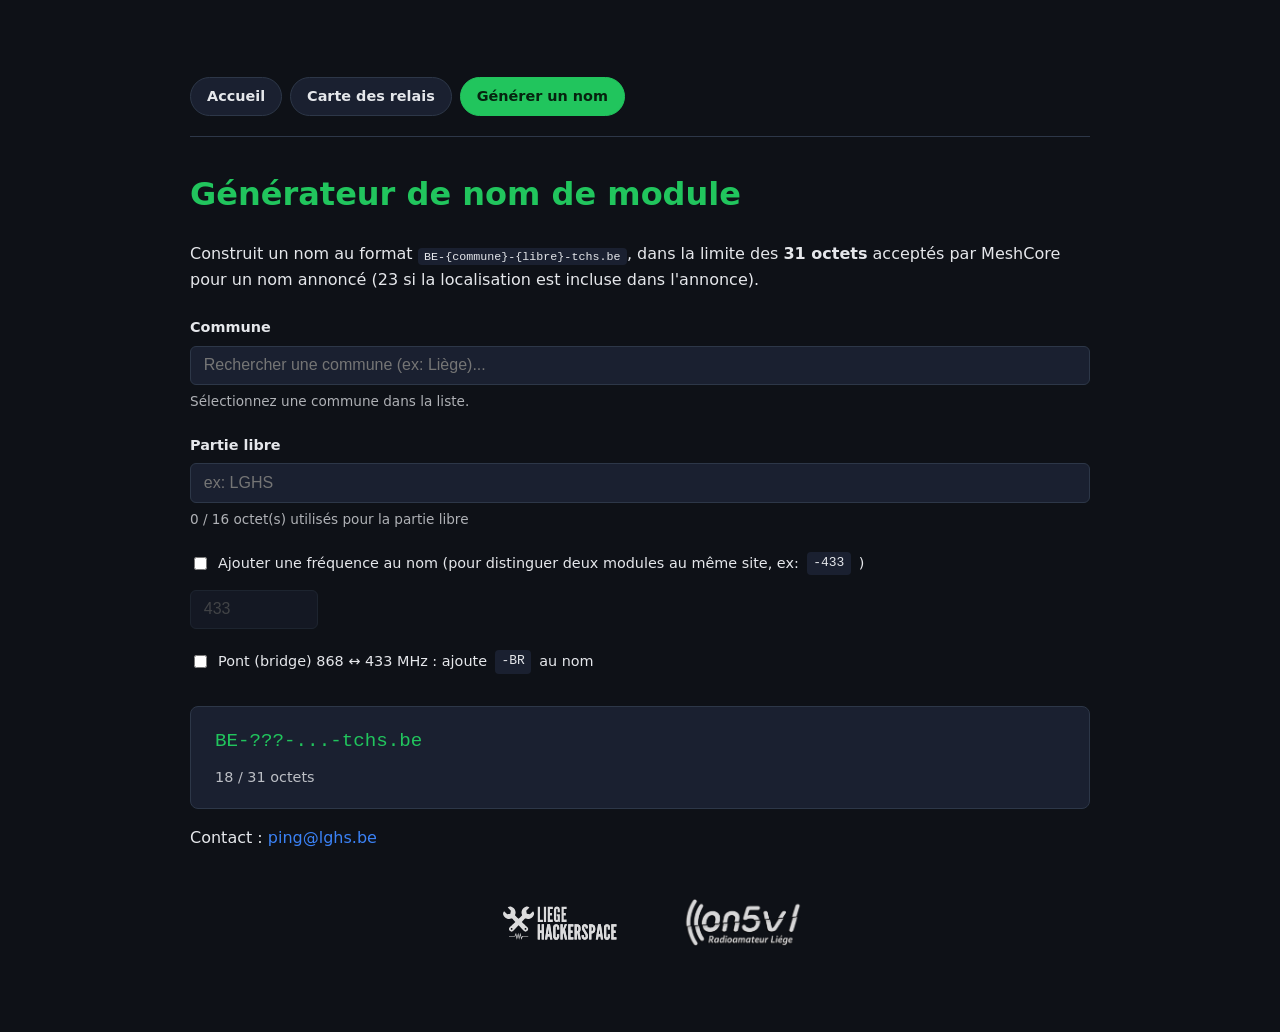
==== nommage.html @ 4352b943 "Add relay map, module name generator, and shared navigation Carte des relais (carte.html) : position" ====
<!doctype html>
<html lang="fr">
  <head>
    <meta charset="utf-8">
    <title>Générateur de nom – Tchiniss.net</title>
    <meta name="viewport" content="width=device-width, initial-scale=1">
    <meta name="description" content="Génère un nom de module MeshCore conforme à la convention Tchiniss.net et à la limite de 31 octets de MeshCore.">
    <link rel="stylesheet" href="css/style.css">
    <link rel="stylesheet" href="css/nommage.css">
  </head>
  <body>
    <main class="nommage-main">
      <nav class="nav-principal" aria-label="Navigation principale">
        <a href="index.html">Accueil</a>
        <a href="carte.html">Carte des relais</a>
        <a href="nommage.html" aria-current="page">Générer un nom</a>
      </nav>

      <h1>Générateur de nom de module</h1>
      <p>Construit un nom au format <code>BE-{commune}-{libre}-tchs.be</code>, dans la limite des <strong>31 octets</strong> acceptés par MeshCore pour un nom annoncé (23 si la localisation est incluse dans l'annonce).</p>

      <form id="form-nommage" autocomplete="off">
        <div class="champ">
          <label for="commune-recherche">Commune</label>
          <div class="dropdown" id="commune-dropdown">
            <input
              type="text"
              id="commune-recherche"
              placeholder="Rechercher une commune (ex: Liège)..."
              autocomplete="off"
              role="combobox"
              aria-expanded="false"
              aria-autocomplete="list"
              aria-controls="commune-liste"
            >
            <ul class="dropdown-liste" id="commune-liste" role="listbox" hidden></ul>
          </div>
          <p class="aide" id="commune-statut">Sélectionnez une commune dans la liste.</p>
        </div>

        <div class="champ">
          <label for="libre">Partie libre</label>
          <input type="text" id="libre" maxlength="40" placeholder="ex: LGHS">
          <p class="aide" id="libre-compteur"></p>
        </div>

        <div class="champ champ-case">
          <label>
            <input type="checkbox" id="avec-frequence">
            Ajouter une fréquence au nom (pour distinguer deux modules au même site, ex: <code>-433</code>)
          </label>
          <input type="text" id="frequence" placeholder="433" maxlength="4" disabled>
        </div>

        <div class="champ champ-case">
          <label>
            <input type="checkbox" id="pont-868-433">
            Pont (bridge) 868 ↔ 433 MHz : ajoute <code>-BR</code> au nom
          </label>
        </div>
      </form>

      <div class="resultat" id="resultat">
        <p class="resultat-nom" id="resultat-nom">BE-...-...-tchs.be</p>
        <p class="resultat-compteur" id="resultat-compteur"></p>
      </div>

      <p>Contact : <a href="mailto:ping@lghs.be">ping@lghs.be</a></p>

      <footer class="logos">
        <a href="https://lghs.be" target="_blank" rel="noopener">
          <img src="assets/lghs-logo.svg" alt="Liège Hackerspace">
        </a>
        <a href="https://on5vl.org/" target="_blank" rel="noopener">
          <img src="assets/on5vl-logo.png" alt="ON5VL, Association des Radioamateurs de Liège">
        </a>
      </footer>
    </main>

    <script src="js/nommage.js"></script>
  </body>
</html>
---- css/style.css ----
:root {
  --bg: #0e1117;
  --bg-box: #1a2030;
  --border: #2d3748;
  --text: #e5e7eb;
  --accent: #21c55d;
  --link: #3b82f6;
  --tip: #fbbf24;
}

* {
  box-sizing: border-box;
}

body {
  font-family: system-ui, sans-serif;
  margin: 0;
  padding: 2rem;
  background: var(--bg);
  color: var(--text);
  line-height: 1.6;
}

main {
  max-width: 900px;
  margin: 5vh auto;
  text-align: center;
}

h1 {
  font-size: 2rem;
  color: var(--accent);
}

.nav-principal {
  display: flex;
  justify-content: flex-start;
  gap: 0.5rem;
  flex-wrap: wrap;
  margin-bottom: 2rem;
  padding-bottom: 1.2rem;
  border-bottom: 1px solid var(--border);
}

.nav-principal a {
  padding: 0.45rem 1rem;
  border-radius: 999px;
  font-size: 0.9rem;
  font-weight: 600;
  color: var(--text);
  background: var(--bg-box);
  border: 1px solid var(--border);
}

.nav-principal a:hover,
.nav-principal a:focus-visible {
  text-decoration: none;
  border-color: var(--accent);
}

.nav-principal a[aria-current="page"] {
  color: #06230f;
  background: var(--accent);
  border-color: var(--accent);
}

a {
  color: var(--link);
  text-decoration: none;
}

a:hover,
a:focus-visible {
  text-decoration: underline;
}

.callout {
  margin-top: 2rem;
  padding: 1.5rem 1.8rem;
  background: rgba(33, 197, 93, 0.08);
  border: 2px solid var(--accent);
  border-radius: 10px;
  text-align: left;
  box-shadow: 0 0 24px rgba(33, 197, 93, 0.15);
}

.callout p {
  margin: 0.6rem 0;
}

.callout-title {
  margin-top: 0 !important;
  font-size: 1.2rem;
  font-weight: 700;
  color: var(--accent);
}

.info-box {
  margin-top: 2rem;
  padding: 1.2rem 1.5rem;
  background: var(--bg-box);
  border: 1px solid var(--border);
  border-radius: 8px;
  text-align: left;
  font-size: 0.95rem;
}

.info-box p {
  margin: 0.5rem 0;
}

.tip {
  margin-top: 0.8rem;
  color: var(--tip);
  font-size: 0.9rem;
}

.logos {
  margin-top: 3rem;
  display: flex;
  align-items: center;
  justify-content: center;
  gap: 2.5rem;
  flex-wrap: wrap;
}

.logos img {
  height: 3rem;
  width: auto;
  opacity: 0.85;
  transition: opacity 0.2s;
}

.logos a:hover img,
.logos a:focus-visible img {
  opacity: 1;
}
---- css/nommage.css ----
.nommage-main {
  max-width: 900px;
  text-align: left;
}

code {
  background: var(--bg-box);
  padding: 0.1rem 0.4rem;
  border-radius: 4px;
  font-size: 0.9em;
}

#form-nommage {
  margin-top: 1.5rem;
  display: flex;
  flex-direction: column;
  gap: 1.3rem;
}

.champ {
  display: flex;
  flex-direction: column;
  gap: 0.4rem;
}

.champ label {
  font-size: 0.9rem;
  font-weight: 600;
}

.champ input[type="text"] {
  width: 100%;
  padding: 0.6rem 0.8rem;
  background: var(--bg-box);
  border: 1px solid var(--border);
  border-radius: 6px;
  color: var(--text);
  font-size: 1rem;
}

.champ input[type="text"]:focus {
  outline: 2px solid var(--accent);
  outline-offset: 1px;
}

.champ input[type="text"]:disabled {
  opacity: 0.5;
}

.champ-case label {
  display: flex;
  align-items: center;
  gap: 0.5rem;
  font-weight: 400;
  cursor: pointer;
}

.champ-case input[type="text"] {
  margin-top: 0.5rem;
  max-width: 8rem;
}

.dropdown {
  position: relative;
}

.dropdown-liste {
  position: absolute;
  z-index: 20;
  top: calc(100% + 4px);
  left: 0;
  right: 0;
  max-height: 260px;
  overflow-y: auto;
  margin: 0;
  padding: 0.3rem 0;
  list-style: none;
  background: var(--bg-box);
  border: 1px solid var(--border);
  border-radius: 6px;
  box-shadow: 0 10px 28px rgba(0, 0, 0, 0.45);
}

.dropdown-liste[hidden] {
  display: none;
}

.dropdown-item {
  padding: 0.55rem 0.9rem;
  cursor: pointer;
  font-size: 0.95rem;
}

.dropdown-item small {
  margin-left: 0.4rem;
  opacity: 0.6;
}

.dropdown-item:hover,
.dropdown-item.actif {
  background: rgba(33, 197, 93, 0.15);
}

.dropdown-item-vide {
  padding: 0.55rem 0.9rem;
  font-size: 0.9rem;
  opacity: 0.6;
}

.aide {
  font-size: 0.85rem;
  opacity: 0.75;
  margin: 0;
}

.aide-erreur {
  color: #ef4444;
  opacity: 1;
}

.resultat {
  margin-top: 2rem;
  padding: 1.2rem 1.5rem;
  background: var(--bg-box);
  border: 1px solid var(--border);
  border-radius: 8px;
}

.resultat-nom {
  margin: 0;
  font-family: ui-monospace, "SF Mono", Consolas, monospace;
  font-size: 1.2rem;
  color: var(--accent);
  word-break: break-all;
}

.resultat-nom.resultat-erreur {
  color: #ef4444;
}

.resultat-compteur {
  margin: 0.6rem 0 0;
  font-size: 0.9rem;
  opacity: 0.8;
}
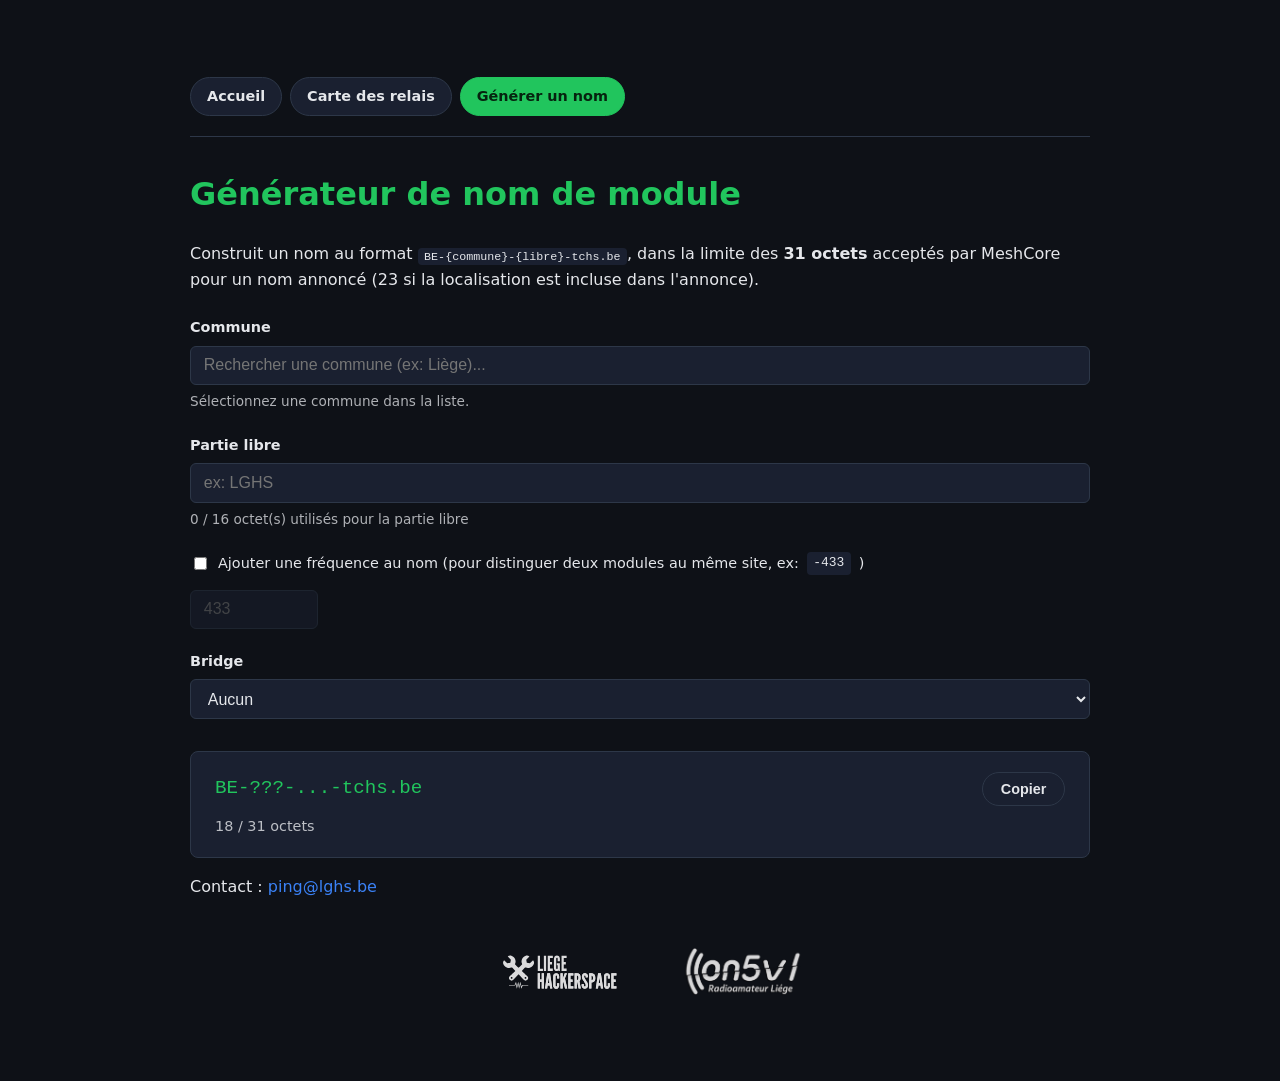
==== commit f44c966f: "Add bridge selector, copy button, relais updates Générateur de nom : remplace la case "pont" par un " ====
--- a/nommage.html
+++ b/nommage.html
@@ -52,16 +52,21 @@
           <input type="text" id="frequence" placeholder="433" maxlength="4" disabled>
         </div>
 
-        <div class="champ champ-case">
-          <label>
-            <input type="checkbox" id="pont-868-433">
-            Pont (bridge) 868 ↔ 433 MHz : ajoute <code>-BR</code> au nom
-          </label>
+        <div class="champ">
+          <label for="bridge">Bridge</label>
+          <select id="bridge">
+            <option value="">Aucun</option>
+            <option value="B4">Bridge 433 (ajoute -B4)</option>
+            <option value="B8">Bridge 868 (ajoute -B8)</option>
+          </select>
         </div>
       </form>
 
       <div class="resultat" id="resultat">
-        <p class="resultat-nom" id="resultat-nom">BE-...-...-tchs.be</p>
+        <div class="resultat-ligne">
+          <p class="resultat-nom" id="resultat-nom">BE-...-...-tchs.be</p>
+          <button type="button" id="bouton-copier" class="bouton-copier">Copier</button>
+        </div>
         <p class="resultat-compteur" id="resultat-compteur"></p>
       </div>
 
--- a/css/nommage.css
+++ b/css/nommage.css
@@ -45,6 +45,21 @@
 
 .champ input[type="text"]:disabled {
   opacity: 0.5;
+}
+
+.champ select {
+  width: 100%;
+  padding: 0.6rem 0.8rem;
+  background: var(--bg-box);
+  border: 1px solid var(--border);
+  border-radius: 6px;
+  color: var(--text);
+  font-size: 1rem;
+}
+
+.champ select:focus {
+  outline: 2px solid var(--accent);
+  outline-offset: 1px;
 }
 
 .champ-case label {
@@ -126,16 +141,42 @@
   border-radius: 8px;
 }
 
+.resultat-ligne {
+  display: flex;
+  align-items: center;
+  gap: 1rem;
+  flex-wrap: wrap;
+}
+
 .resultat-nom {
   margin: 0;
   font-family: ui-monospace, "SF Mono", Consolas, monospace;
   font-size: 1.2rem;
   color: var(--accent);
   word-break: break-all;
+  flex: 1 1 auto;
 }
 
 .resultat-nom.resultat-erreur {
   color: #ef4444;
+}
+
+.bouton-copier {
+  flex-shrink: 0;
+  padding: 0.5rem 1.1rem;
+  background: transparent;
+  color: var(--text);
+  border: 1px solid var(--border);
+  border-radius: 999px;
+  font-size: 0.9rem;
+  font-weight: 600;
+  cursor: pointer;
+}
+
+.bouton-copier:hover,
+.bouton-copier:focus-visible {
+  border-color: var(--accent);
+  color: var(--accent);
 }
 
 .resultat-compteur {
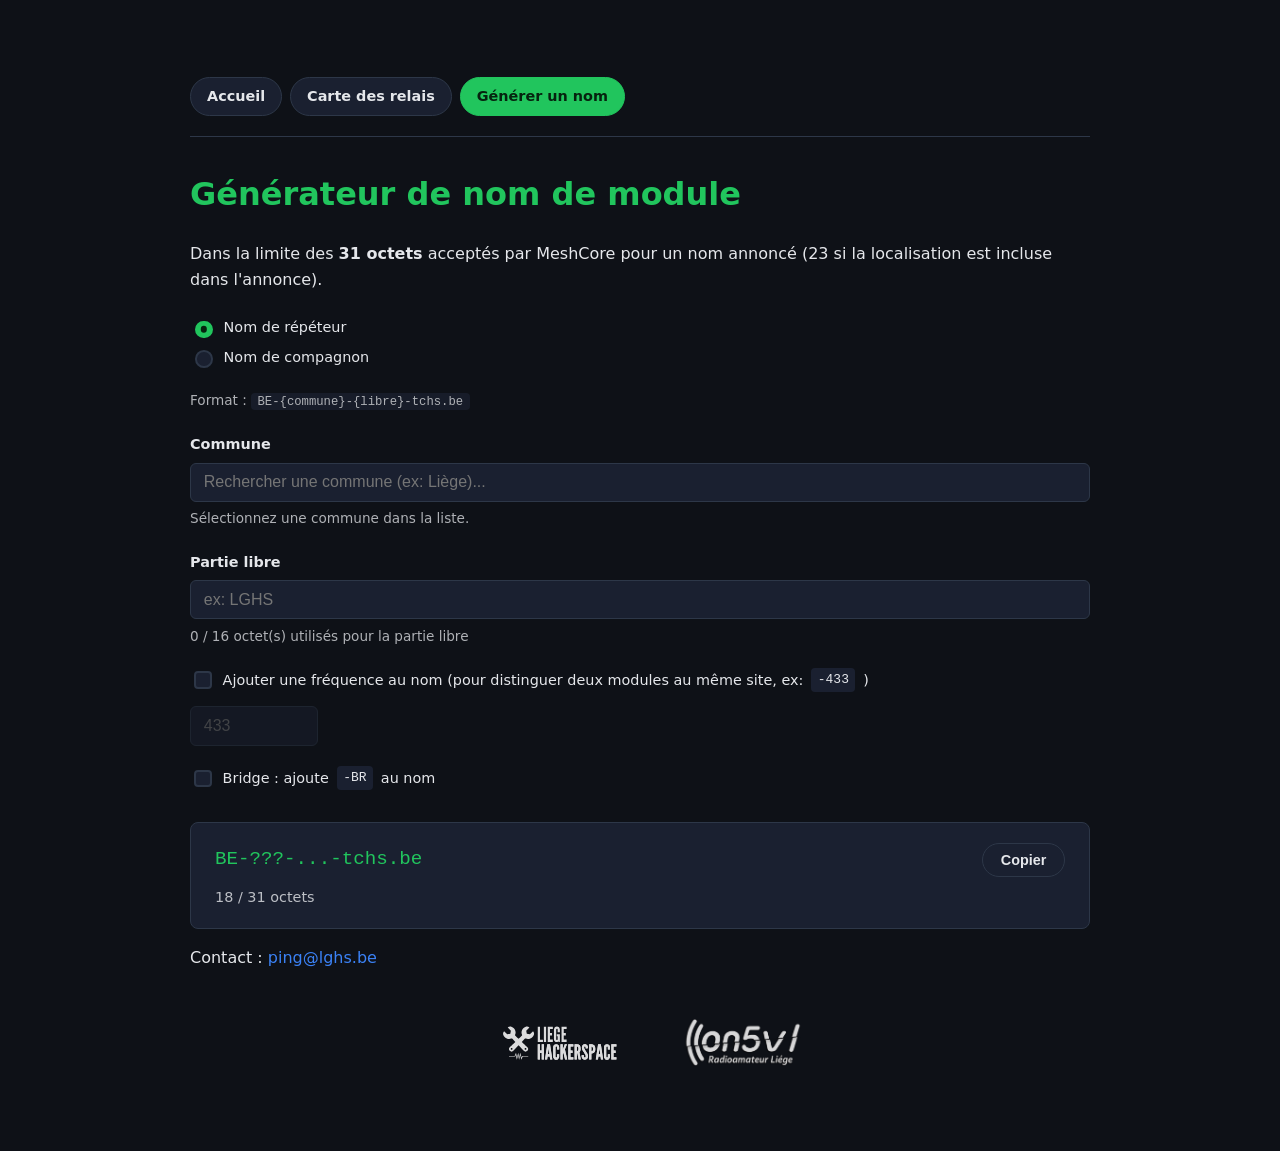
==== commit ac2477d0: "Add companion name form and style checkboxes/radios Générateur de nom : choix en haut de page entre " ====
--- a/nommage.html
+++ b/nommage.html
@@ -17,9 +17,22 @@
       </nav>
 
       <h1>Générateur de nom de module</h1>
-      <p>Construit un nom au format <code>BE-{commune}-{libre}-tchs.be</code>, dans la limite des <strong>31 octets</strong> acceptés par MeshCore pour un nom annoncé (23 si la localisation est incluse dans l'annonce).</p>
+      <p>Dans la limite des <strong>31 octets</strong> acceptés par MeshCore pour un nom annoncé (23 si la localisation est incluse dans l'annonce).</p>
 
-      <form id="form-nommage" autocomplete="off">
+      <div class="champ champ-case champ-choix-type">
+        <label>
+          <input type="radio" name="type-nom" id="type-repeteur" checked>
+          Nom de répéteur
+        </label>
+        <label>
+          <input type="radio" name="type-nom" id="type-companion">
+          Nom de compagnon
+        </label>
+      </div>
+
+      <form id="form-repeteur" class="formulaire" autocomplete="off">
+        <p class="aide">Format : <code>BE-{commune}-{libre}-tchs.be</code></p>
+
         <div class="champ">
           <label for="commune-recherche">Commune</label>
           <div class="dropdown" id="commune-dropdown">
@@ -52,13 +65,26 @@
           <input type="text" id="frequence" placeholder="433" maxlength="4" disabled>
         </div>
 
+        <div class="champ champ-case">
+          <label>
+            <input type="checkbox" id="bridge">
+            Bridge : ajoute <code>-BR</code> au nom
+          </label>
+        </div>
+      </form>
+
+      <form id="form-companion" class="formulaire" autocomplete="off" hidden>
+        <p class="aide">Format : <code>{drapeau}-{pseudo}-tchs.be</code></p>
+
         <div class="champ">
-          <label for="bridge">Bridge</label>
-          <select id="bridge">
-            <option value="">Aucun</option>
-            <option value="B4">Bridge 433 (ajoute -B4)</option>
-            <option value="B8">Bridge 868 (ajoute -B8)</option>
-          </select>
+          <label for="pays">Pays</label>
+          <select id="pays"></select>
+        </div>
+
+        <div class="champ">
+          <label for="pseudo">Pseudo</label>
+          <input type="text" id="pseudo" maxlength="40" placeholder="ex: PICO1">
+          <p class="aide" id="pseudo-compteur"></p>
         </div>
       </form>
 
--- a/css/style.css
+++ b/css/style.css
@@ -135,3 +135,71 @@
 .logos a:focus-visible img {
   opacity: 1;
 }
+
+input[type="checkbox"],
+input[type="radio"] {
+  appearance: none;
+  width: 1.1rem;
+  height: 1.1rem;
+  flex-shrink: 0;
+  border: 2px solid var(--border);
+  background: var(--bg-box);
+  position: relative;
+  cursor: pointer;
+  transition: border-color 0.15s, background-color 0.15s;
+}
+
+input[type="checkbox"] {
+  border-radius: 4px;
+}
+
+input[type="radio"] {
+  border-radius: 50%;
+}
+
+input[type="checkbox"]:hover,
+input[type="radio"]:hover {
+  border-color: var(--accent);
+}
+
+input[type="checkbox"]:checked,
+input[type="radio"]:checked {
+  border-color: var(--accent);
+  background: var(--accent);
+}
+
+input[type="checkbox"]:checked::after {
+  content: "";
+  position: absolute;
+  left: 3px;
+  top: -1px;
+  width: 4px;
+  height: 8px;
+  border: solid #06230f;
+  border-width: 0 2px 2px 0;
+  transform: rotate(45deg);
+}
+
+input[type="radio"]:checked::after {
+  content: "";
+  position: absolute;
+  left: 50%;
+  top: 50%;
+  width: 0.4rem;
+  height: 0.4rem;
+  background: #06230f;
+  border-radius: 50%;
+  transform: translate(-50%, -50%);
+}
+
+input[type="checkbox"]:focus-visible,
+input[type="radio"]:focus-visible {
+  outline: 2px solid var(--accent);
+  outline-offset: 2px;
+}
+
+input[type="checkbox"]:disabled,
+input[type="radio"]:disabled {
+  opacity: 0.4;
+  cursor: not-allowed;
+}
--- a/css/nommage.css
+++ b/css/nommage.css
@@ -10,11 +10,25 @@
   font-size: 0.9em;
 }
 
-#form-nommage {
+.champ-choix-type {
   margin-top: 1.5rem;
+  flex-direction: row;
+  gap: 1.5rem;
+}
+
+.champ-choix-type label {
+  font-weight: 600;
+}
+
+.formulaire {
+  margin-top: 1.3rem;
   display: flex;
   flex-direction: column;
   gap: 1.3rem;
+}
+
+.formulaire[hidden] {
+  display: none;
 }
 
 .champ {
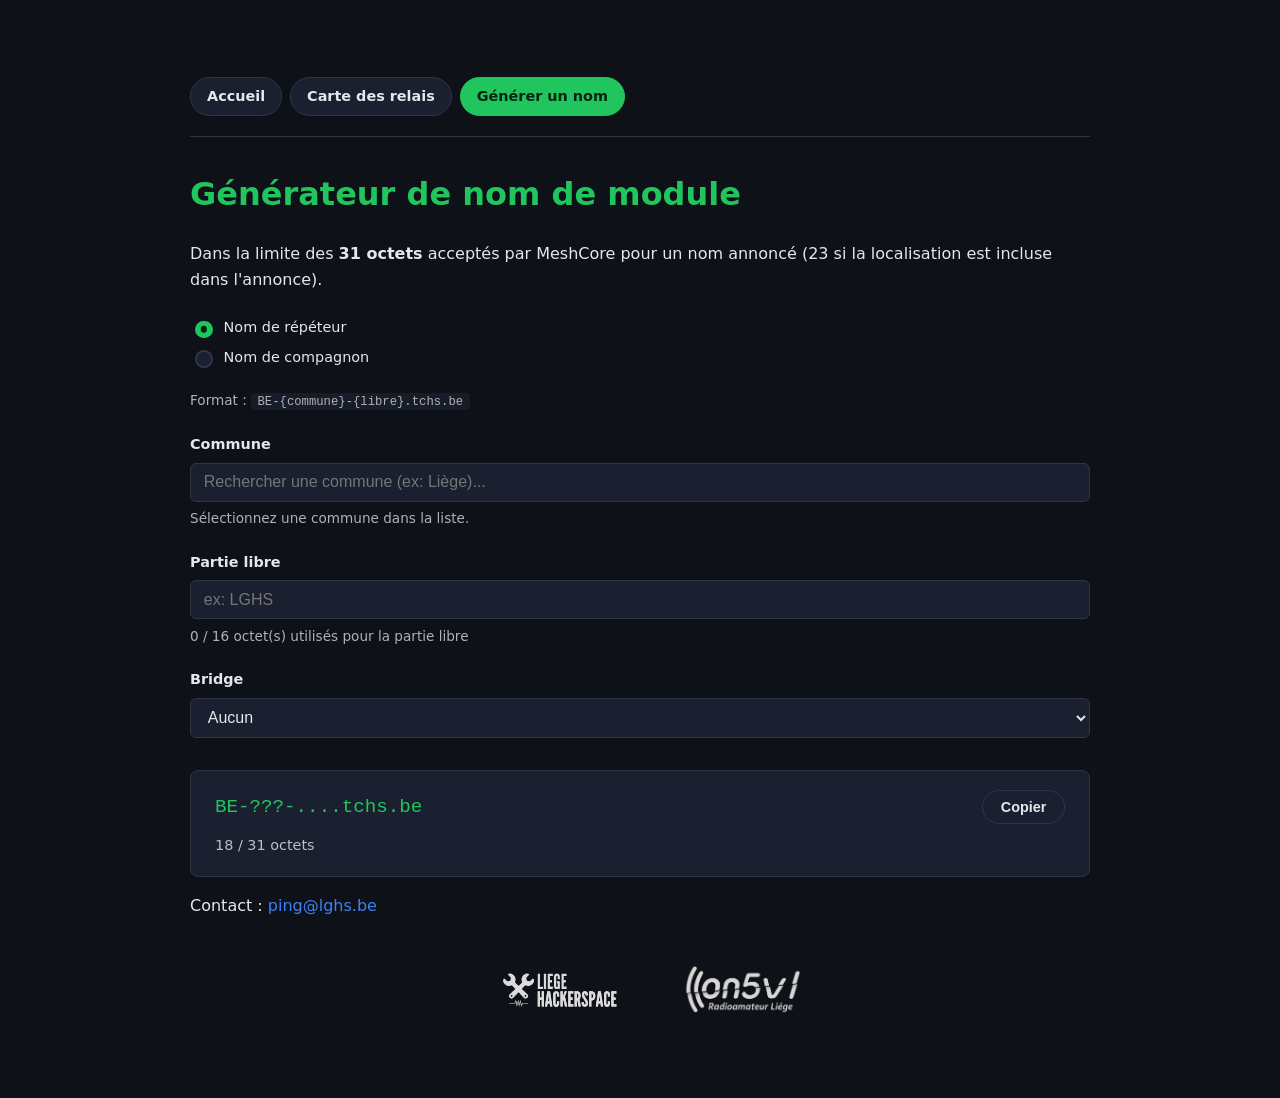
==== commit 69487a60: "Review nommage" ====
--- a/nommage.html
+++ b/nommage.html
@@ -31,7 +31,7 @@
       </div>
 
       <form id="form-repeteur" class="formulaire" autocomplete="off">
-        <p class="aide">Format : <code>BE-{commune}-{libre}-tchs.be</code></p>
+        <p class="aide">Format : <code>BE-{commune}-{libre}.tchs.be</code></p>
 
         <div class="champ">
           <label for="commune-recherche">Commune</label>
@@ -57,24 +57,18 @@
           <p class="aide" id="libre-compteur"></p>
         </div>
 
-        <div class="champ champ-case">
-          <label>
-            <input type="checkbox" id="avec-frequence">
-            Ajouter une fréquence au nom (pour distinguer deux modules au même site, ex: <code>-433</code>)
-          </label>
-          <input type="text" id="frequence" placeholder="433" maxlength="4" disabled>
-        </div>
-
-        <div class="champ champ-case">
-          <label>
-            <input type="checkbox" id="bridge">
-            Bridge : ajoute <code>-BR</code> au nom
-          </label>
+        <div class="champ">
+          <label for="bridge">Bridge</label>
+          <select id="bridge">
+            <option value="">Aucun</option>
+            <option value="B4">Bridge 433 (ajoute -B4)</option>
+            <option value="B8">Bridge 868 (ajoute -B8)</option>
+          </select>
         </div>
       </form>
 
       <form id="form-companion" class="formulaire" autocomplete="off" hidden>
-        <p class="aide">Format : <code>{drapeau}-{pseudo}-tchs.be</code></p>
+        <p class="aide">Format : <code>{drapeau}{pseudo}.tchs.be</code></p>
 
         <div class="champ">
           <label for="pays">Pays</label>
@@ -90,7 +84,7 @@
 
       <div class="resultat" id="resultat">
         <div class="resultat-ligne">
-          <p class="resultat-nom" id="resultat-nom">BE-...-...-tchs.be</p>
+          <p class="resultat-nom" id="resultat-nom">BE-...-....tchs.be</p>
           <button type="button" id="bouton-copier" class="bouton-copier">Copier</button>
         </div>
         <p class="resultat-compteur" id="resultat-compteur"></p>
